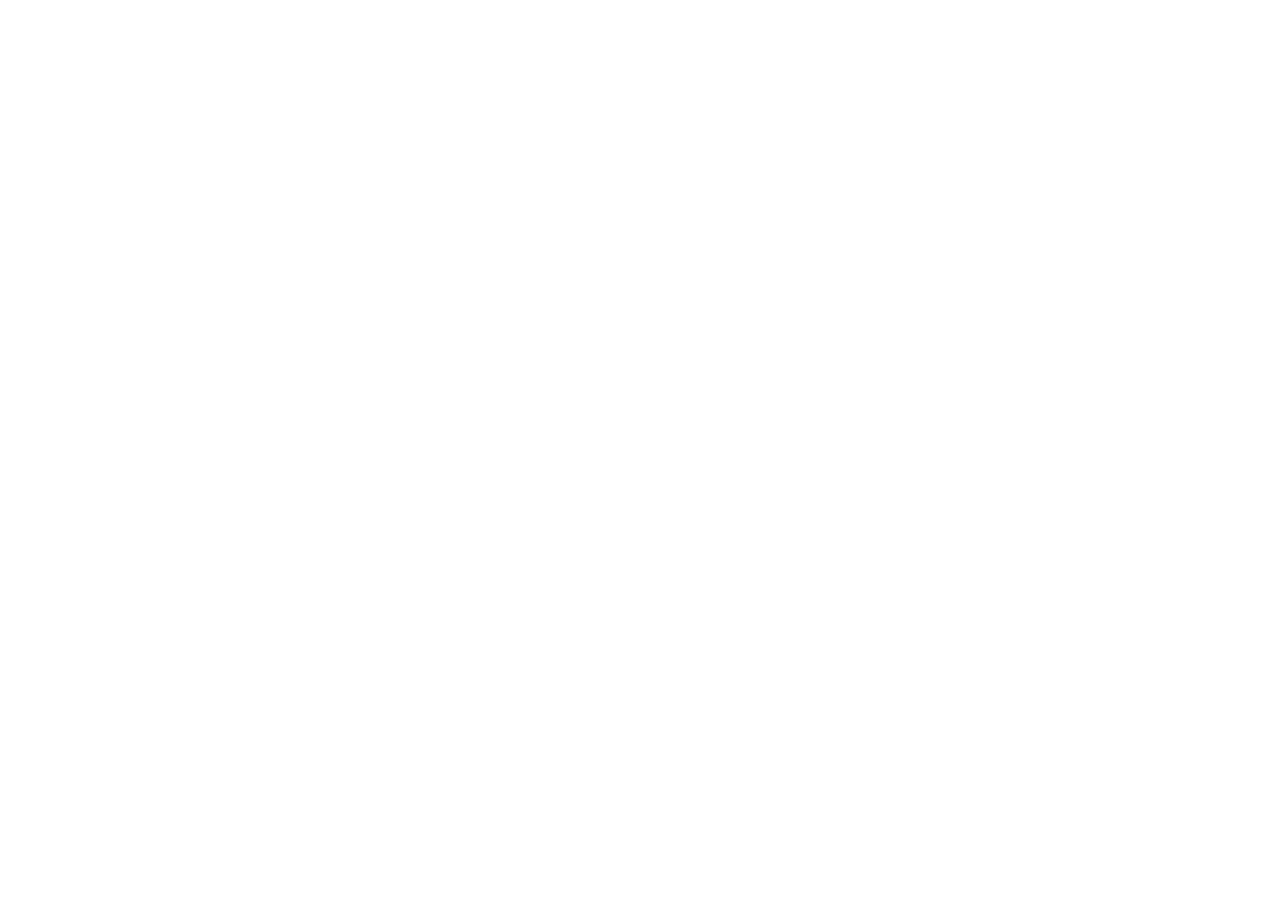
==== Layout/index.html @ 78d2cde6 "start Layout" ====
<!DOCTYPE html>
<html lang="es">
<head>
    <meta charset="UTF-8">
    <meta name="viewport" content="width=device-width, initial-scale=1.0">
    <meta http-equiv="X-UA-Compatible" content="ie=edge">
    <link rel="stylesheet" href="./esstilo/style.css">
    <title>Layout</title>
</head>
<body>
    
</body>
</html>
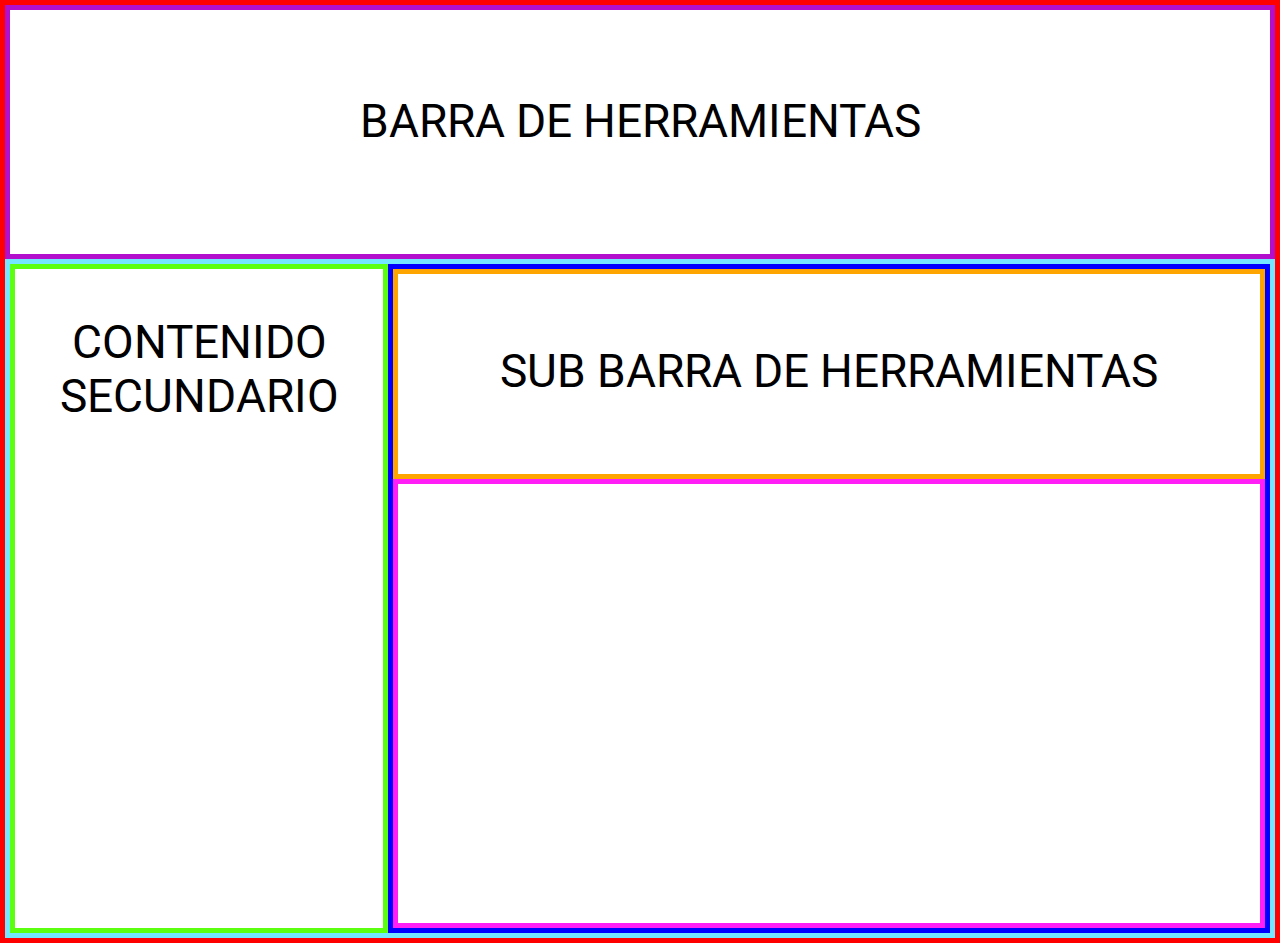
==== commit d5cac303: "index html y ccs, layaout" ====
--- a/Layout/index.html
+++ b/Layout/index.html
@@ -5,9 +5,38 @@
     <meta name="viewport" content="width=device-width, initial-scale=1.0">
     <meta http-equiv="X-UA-Compatible" content="ie=edge">
     <link rel="stylesheet" href="./esstilo/style.css">
+    <link href="https://fonts.googleapis.com/css?family=Roboto&display=swap" rel="stylesheet">
     <title>Layout</title>
 </head>
 <body>
+
+    <header class="header">
+
+        barra de herramientas
+
+    </header>
+
+    <main>  
+
+        <aside>
+            contenido secundario
+
+        </aside>
+
+
+        <section>
+        <h2>
+            Sub barra de herramientas
+        </h2>
+
+        <p>
+
+        </p>
+
+        </section>
+
+
+    </main>
     
 </body>
 </html>--- a/Layout/esstilo/style.css
+++ b/Layout/esstilo/style.css
@@ -0,0 +1,66 @@
+* {
+margin: 0px;
+background-origin: padding-box;
+}
+
+body {
+
+border: 5px solid #FF0000;
+font-family: 'Roboto', sans-serif;
+}
+
+.header {
+
+border: 5px solid #B10FCB;
+font-size: 46px;
+text-transform: uppercase;
+text-align: center;
+padding-top: 84px   ;
+height:160px ;
+}
+
+main {
+
+border: 5px solid  #74E6FF;
+display: grid;
+grid-template-columns: 30% 70%;
+height: 669px;
+
+}
+
+aside {
+
+
+border: 5px solid #5DFF11;
+text-align: center;
+font-style: normal;
+font-weight: normal;
+font-size: 46px;
+text-transform: uppercase;
+padding-top: 46px;
+}
+
+section{
+
+    border: 5px solid blue;
+}
+
+main h2 {
+
+    border: 5px solid orange;
+    height: 130px;
+    font-style: normal;
+    font-weight: normal;
+    font-size: 46px;
+    text-align: center;
+    padding-top: 70px;
+    text-transform: uppercase;
+
+}
+
+main p {
+
+    border: 5px solid #FF1FF6;
+    height: 20px;
+    height: 439px;
+}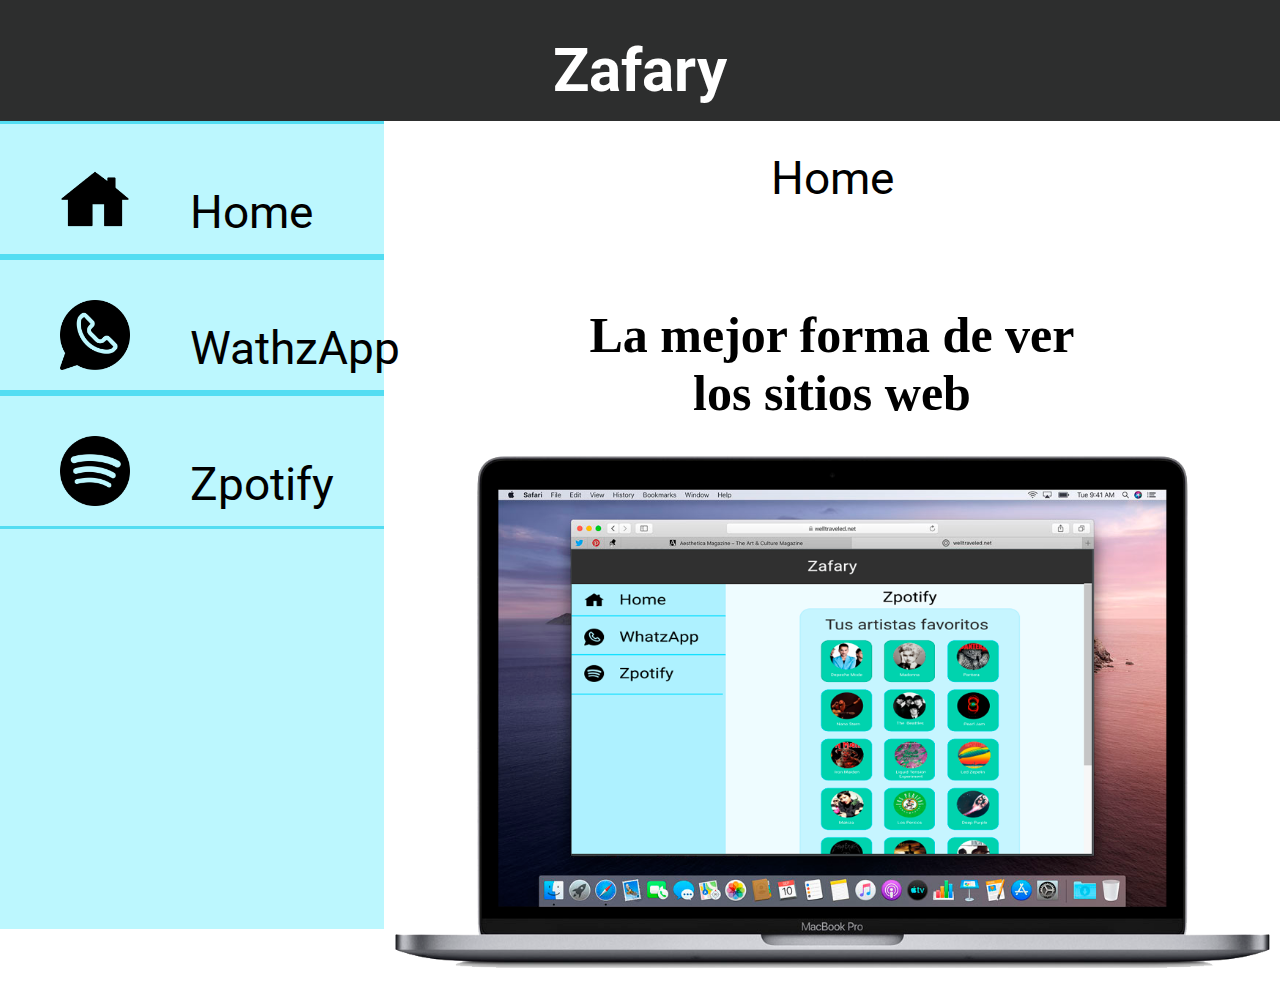
==== commit a5c03848: "proyecto casi final link funcionando y paginas con hipevinculos" ====
--- a/Layout/index.html
+++ b/Layout/index.html
@@ -1,42 +1,59 @@
 <!DOCTYPE html>
 <html lang="es">
+
 <head>
     <meta charset="UTF-8">
     <meta name="viewport" content="width=device-width, initial-scale=1.0">
     <meta http-equiv="X-UA-Compatible" content="ie=edge">
     <link rel="stylesheet" href="./esstilo/style.css">
     <link href="https://fonts.googleapis.com/css?family=Roboto&display=swap" rel="stylesheet">
+  
     <title>Layout</title>
 </head>
+
 <body>
 
     <header class="header">
 
-        barra de herramientas
-
+        <H2 class="texto">
+            Zafary
+        </H2>
     </header>
 
-    <main>  
+    <main class="main">
 
-        <aside>
-            contenido secundario
+        <aside class="aside">
+            <ul>
+                <li id="home"> <img classe="homeIcon" src="./Icons/home.png">
+                    <p class="menu"> Home </p>
+                </li>
+                <li id="wz"> <img src="./Icons/whatsapp.png">
+                    <p class="menu"> WathzApp </p>
+                </li>
+
+                <li id="zpty"> <img src="./Icons/spotify.png" >
+                    <p class="menu"> Zpotify</p>
+                </li>
+            </ul>
 
         </aside>
 
 
         <section>
-        <h2>
-            Sub barra de herramientas
-        </h2>
+            <h2 id="namePag">
+                Home
+            </h2>
 
-        <p>
+            <iframe class=" iframe" id="contDinamic" src="../Home/index.html" frameborder="0">
 
-        </p>
+            </iframe>
 
         </section>
 
 
     </main>
-    
+    <script type="text/javascript" src="layout.js"></script>
+   
 </body>
+
 </html>--- a/Layout/esstilo/style.css
+++ b/Layout/esstilo/style.css
@@ -4,63 +4,121 @@
 }
 
 body {
-
-border: 5px solid #FF0000;
 font-family: 'Roboto', sans-serif;
 }
 
 .header {
+font-size: 40px;
+text-align: center;
+padding-top: 50px   ;
+height:20% ;
+}
 
-border: 5px solid #B10FCB;
-font-size: 46px;
-text-transform: uppercase;
-text-align: center;
-padding-top: 84px   ;
-height:160px ;
+.texto{
+ position: relative; 
+ top: -15px;  
 }
+
 
 main {
 
-border: 5px solid  #74E6FF;
 display: grid;
 grid-template-columns: 30% 70%;
-height: 669px;
 
 }
 
 aside {
 
-
-border: 5px solid #5DFF11;
-text-align: center;
+text-align: left;
 font-style: normal;
 font-weight: normal;
 font-size: 46px;
-text-transform: uppercase;
-padding-top: 46px;
+background: #BCF7FE;
+
+}
+
+aside ul {
+    list-style: none;
+    padding: 0px;
+    margin: 0px;
+}
+
+li{
+
+    
+    top: 10px;
+    border: 0px;
+    height: 130px;
+    font-style: bold;
+    border-top: 3px solid #53DDF2;
+    border-bottom: 3px solid #53DDF2;
+    margin: 0px;
+    padding-left: 60px;
+    margin: 0px;
+    cursor: pointer;
+
+}
+
+
+aside li img{
+    height: 70px;
+    align-content: left;
+    position: relative;
+    top: 40px;
+
+}
+main aside ul li .menu{
+
+    color: black;
+    position: relative;
+    left: 130px;
+    top: -20px;
+
+}
+
+ul li:hover{
+
+    background: #53DDF2;
+
 }
 
 section{
 
-    border: 5px solid blue;
 }
 
 main h2 {
 
-    border: 5px solid orange;
-    height: 130px;
+  
+    height: 15%;
     font-style: normal;
     font-weight: normal;
     font-size: 46px;
     text-align: center;
-    padding-top: 70px;
-    text-transform: uppercase;
+    padding-top: 30px;
+
 
 }
 
-main p {
 
-    border: 5px solid #FF1FF6;
-    height: 20px;
-    height: 439px;
-}+    .header{
+    
+        background: #2D2E2E ;
+        
+    }
+    
+    .header .texto{
+        color: white;
+        
+    
+    }
+    
+    
+    
+    .iframe{
+    
+        width: 100%;
+        height: 720px;
+    
+    };
+    
+    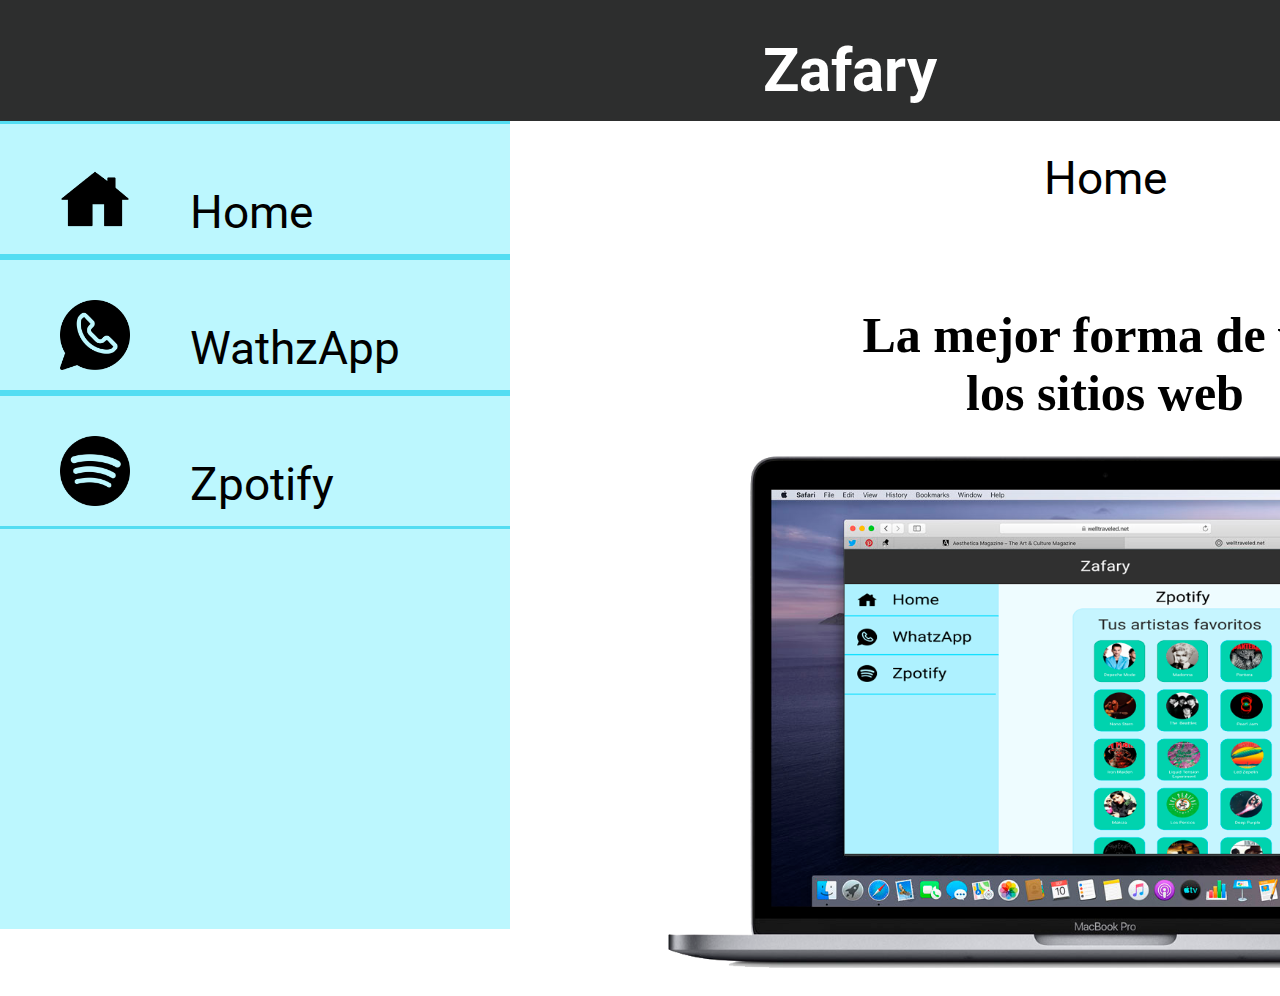
==== commit 9121ebb6: "algunas correcciones de decoracion y estilos" ====
--- a/Layout/index.html
+++ b/Layout/index.html
@@ -7,7 +7,7 @@
     <meta http-equiv="X-UA-Compatible" content="ie=edge">
     <link rel="stylesheet" href="./esstilo/style.css">
     <link href="https://fonts.googleapis.com/css?family=Roboto&display=swap" rel="stylesheet">
-  
+
     <title>Layout</title>
 </head>
 
@@ -31,7 +31,7 @@
                     <p class="menu"> WathzApp </p>
                 </li>
 
-                <li id="zpty"> <img src="./Icons/spotify.png" >
+                <li id="zpty"> <img src="./Icons/spotify.png">
                     <p class="menu"> Zpotify</p>
                 </li>
             </ul>
@@ -53,7 +53,7 @@
 
     </main>
     <script type="text/javascript" src="layout.js"></script>
-   
+
 </body>
 
 </html>--- a/Layout/esstilo/style.css
+++ b/Layout/esstilo/style.css
@@ -1,39 +1,45 @@
 * {
-margin: 0px;
-background-origin: padding-box;
+    margin: 0px;
+    background-origin: padding-box;
+
 }
 
 body {
-font-family: 'Roboto', sans-serif;
+    font-family: 'Roboto', sans-serif;
+    min-width: 1700px;
 }
 
 .header {
-font-size: 40px;
-text-align: center;
-padding-top: 50px   ;
-height:20% ;
+    font-size: 40px;
+    text-align: center;
+    padding-top: 50px;
+    height: 20%;
 }
 
-.texto{
- position: relative; 
- top: -15px;  
+.texto {
+    position: relative;
+    top: -15px;
 }
 
 
 main {
 
-display: grid;
-grid-template-columns: 30% 70%;
+    display: grid;
+    grid-template-columns: 30% 70%;
+
+
+
 
 }
 
 aside {
 
-text-align: left;
-font-style: normal;
-font-weight: normal;
-font-size: 46px;
-background: #BCF7FE;
+    text-align: left;
+    font-style: normal;
+    font-weight: normal;
+    font-size: 46px;
+    background: #BCF7FE;
+    min-width: 460px;
 
 }
 
@@ -43,9 +49,9 @@
     margin: 0px;
 }
 
-li{
+li {
 
-    
+
     top: 10px;
     border: 0px;
     height: 130px;
@@ -60,14 +66,15 @@
 }
 
 
-aside li img{
+aside li img {
     height: 70px;
     align-content: left;
     position: relative;
     top: 40px;
 
 }
-main aside ul li .menu{
+
+main aside ul li .menu {
 
     color: black;
     position: relative;
@@ -76,19 +83,17 @@
 
 }
 
-ul li:hover{
+ul li:hover {
 
     background: #53DDF2;
 
 }
 
-section{
-
-}
+section {}
 
 main h2 {
 
-  
+
     height: 15%;
     font-style: normal;
     font-weight: normal;
@@ -100,25 +105,25 @@
 }
 
 
-    .header{
-    
-        background: #2D2E2E ;
-        
-    }
-    
-    .header .texto{
-        color: white;
-        
-    
-    }
-    
-    
-    
-    .iframe{
-    
-        width: 100%;
-        height: 720px;
-    
-    };
-    
-    +.header {
+
+    background: #2D2E2E;
+
+}
+
+.header .texto {
+    color: white;
+
+
+}
+
+
+
+.iframe {
+
+    width: 100%;
+    height: 720px;
+
+}
+
+;